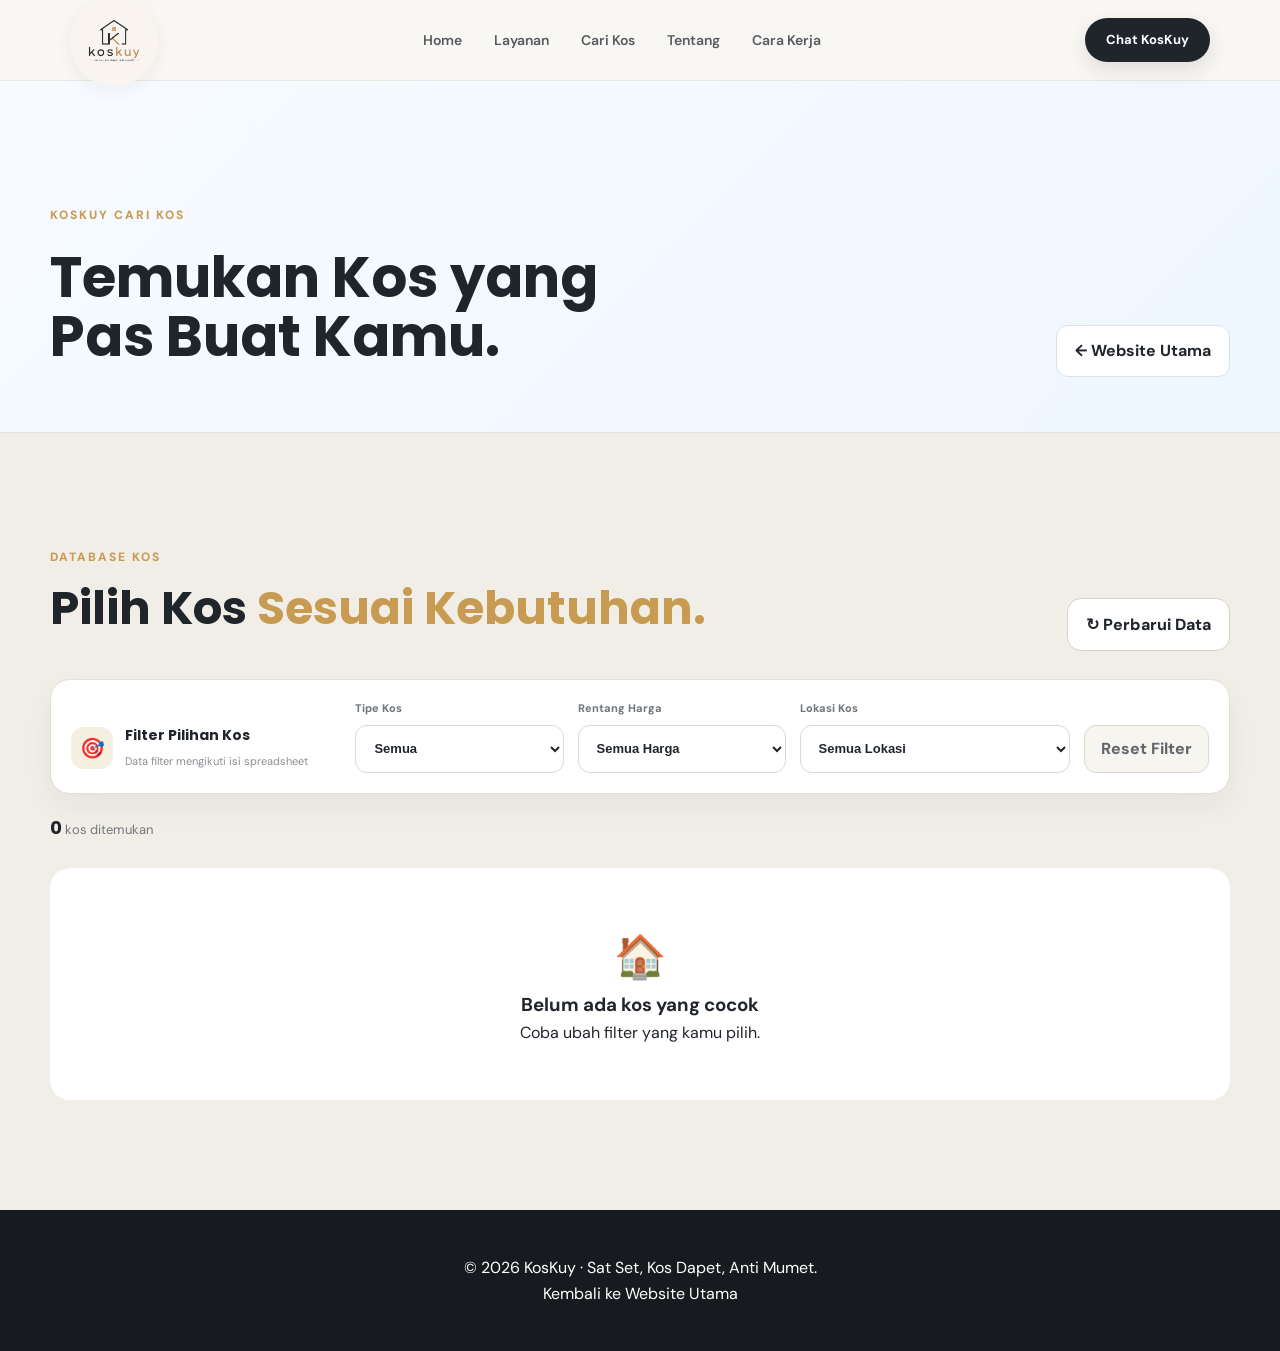
==== cari-kos.html @ 3844cfec "Add files via upload" ====
<!DOCTYPE html>
<html lang="id">
<head>
<meta charset="UTF-8"><meta name="viewport" content="width=device-width, initial-scale=1.0">
<title>KosKuy — Cari Kos Surabaya</title>
<link rel="stylesheet" href="style.css">
<link rel="preconnect" href="https://fonts.googleapis.com"><link rel="preconnect" href="https://fonts.gstatic.com" crossorigin>
<link href="https://fonts.googleapis.com/css2?family=DM+Sans:wght@400;500;600;700&family=Poppins:wght@500;600;700;800&display=swap" rel="stylesheet">
<style>
.catalog-hero{padding:120px 20px 55px;background:linear-gradient(135deg,#f7fbff,#eef6ff)}.catalog-wrap{max-width:1180px;margin:auto}.catalog-top{display:flex;justify-content:space-between;gap:20px;align-items:end}.catalog-top h1{font-family:Poppins,sans-serif;font-size:clamp(32px,5vw,56px);line-height:1.05;margin:10px 0}.catalog-top h1 span{display:block}.catalog-top p{max-width:700px;color:#667085}.back-home{display:inline-flex;padding:12px 18px;border-radius:12px;text-decoration:none;border:1px solid #d9e2ec;background:white;font-weight:700}.sheet-status{margin-top:25px;padding:14px 18px;border-radius:14px;background:white;box-shadow:0 8px 25px rgba(20,50,90,.06)}.filter-panel{margin-top:22px}.catalog-grid{margin-top:25px}.kos-card{overflow:hidden}.kos-card-image{height:190px}.kos-card-image img{width:100%;height:100%;object-fit:cover}.kos-card-body{padding:20px}.catalog-footer{text-align:center;padding:45px 20px}.status-dot{display:inline-block;width:9px;height:9px;border-radius:50%;margin-right:8px;background:#bbb}.status-dot.loading{background:#f5b73a}.status-dot.success{background:#2ca66f}.status-dot.error{background:#d64545}.error-box{padding:25px;text-align:center}.modal{position:fixed;inset:0;background:rgba(15,23,42,.6);display:none;align-items:center;justify-content:center;padding:20px;z-index:1000}.modal.show{display:flex}.modal-box{background:white;border-radius:22px;max-width:850px;width:100%;max-height:90vh;overflow:auto;padding:28px;position:relative}.modal-close{position:absolute;right:15px;top:10px;border:0;background:transparent;font-size:32px;cursor:pointer}.detail-grid{display:grid;grid-template-columns:1fr 1.15fr;gap:28px}.detail-grid img{width:100%;height:330px;object-fit:cover;border-radius:18px}.detail-meta{display:grid;gap:10px;margin:20px 0}.detail-meta div{display:flex;justify-content:space-between;gap:20px;padding:12px 0;border-bottom:1px solid #eee}.detail-price{font-size:26px;font-weight:800}.wa-detail-button{display:inline-flex;padding:14px 20px;border-radius:12px;text-decoration:none;font-weight:800}.modal-copy{color:#667085}.no-data{padding:55px;text-align:center;background:#fff;border-radius:20px}.@media(max-width:800px){.catalog-top{display:block}.back-home{margin-top:20px}.detail-grid{grid-template-columns:1fr}.detail-grid img{height:240px}}

.detail-gallery{display:flex;gap:8px;overflow-x:auto;margin-top:10px;padding-bottom:4px}.detail-gallery img{width:72px!important;height:58px!important;object-fit:cover;border-radius:9px;cursor:pointer;border:2px solid transparent;flex:0 0 auto}.detail-gallery img.active{border-color:#c8923e}.kos-card-image{position:relative;overflow:hidden;background:#edf2f7}.kos-card-image img{display:block}.detail-grid>div:first-child>img{display:block}
</style>
<style>#sheet-status{display:none!important}</style><style>#sheet-status{display:none!important}.kos-card-image{height:auto!important;aspect-ratio:3/4}.kos-card-image img{object-fit:contain!important;object-position:center;background:#f3f1ec}.detail-grid>div:first-child>img#detail-main-image{height:min(68vh,560px)!important;min-height:420px;object-fit:contain!important;object-position:center;background:#f3f1ec}.detail-gallery img{width:74px!important;height:100px!important;object-fit:contain!important;background:#f3f1ec}@media(max-width:700px){.detail-grid>div:first-child>img#detail-main-image{height:430px!important;min-height:0}.detail-gallery img{width:64px!important;height:86px!important}}</style></head><body>
<header class="navbar"><div class="nav-container"><a href="index.html" class="logo"><img src="logo.jpeg" alt="Logo KosKuy"></a><nav><a href="index.html">Home</a><a href="index.html#layanan">Layanan</a><a href="cari-kos.html">Cari Kos</a><a href="index.html#tentang">Tentang</a><a href="index.html#cara">Cara Kerja</a></nav><a href="https://wa.me/6287711330622?text=Halo%20Koskuy,%20saya%20ingin%20bertanya%20tentang%20jasa%20Koskuy." class="nav-button" target="_blank">Chat KosKuy</a></div></header>
<section class="catalog-hero"><div class="catalog-wrap"><div class="catalog-top"><div><span class="section-tag">KOSKUY CARI KOS</span><h1>Temukan Kos yang<br><span>Pas Buat Kamu.</span></h1></div><a class="back-home" href="index.html">← Website Utama</a></div></div></section>
<section class="listing-section"><div class="listing-container catalog-wrap"><div class="listing-heading"><div><span class="section-tag">DATABASE KOS</span><h2>Pilih Kos <span>Sesuai Kebutuhan.</span></h2></div><button class="refresh-button" onclick="loadKosData(true)">↻ Perbarui Data</button></div>
<div class="filter-panel"><div class="filter-title"><span>🎯</span><div><strong>Filter Pilihan Kos</strong><small>Data filter mengikuti isi spreadsheet</small></div></div><label>Tipe Kos<select id="filter-gender" onchange="applyFilters()"><option value="">Semua</option></select></label><label>Rentang Harga<select id="filter-price" onchange="applyFilters()"><option value="">Semua Harga</option><option value="under1">&lt; 1 jt</option><option value="1to15">1–1,5 jt</option><option value="15to2">1,5–2 jt</option><option value="2to25">2–2,5 jt</option><option value="over25">&gt; 2,5 jt</option></select></label><label>Lokasi Kos<select id="filter-location" onchange="applyFilters()"><option value="">Semua Lokasi</option></select></label><button class="clear-filter" onclick="clearFilters()">Reset Filter</button></div>
<div class="listing-meta"><strong id="result-count">0</strong> kos ditemukan <span id="filter-summary"></span></div><div class="kos-grid catalog-grid" id="kos-grid"></div><div id="empty-state" class="no-data" hidden><div style="font-size:42px">🏠</div><h3>Belum ada kos yang cocok</h3><p>Coba ubah filter yang kamu pilih.</p></div></div></section>
<footer class="catalog-footer"><p>© 2026 KosKuy · Sat Set, Kos Dapet, Anti Mumet.</p><a href="index.html">Kembali ke Website Utama</a></footer>
<div class="modal" id="kos-modal" onclick="closeModalOnBackdrop(event)"><div class="modal-box"><button class="modal-close" onclick="closeModal()">×</button><div id="modal-content"></div></div></div>
<script>
const SHEET_ID='1I8Q-Z314wsf3ZB_wb2G5q01iwo5XR5pfSiagLML88xs'; const SHEET_GID=''; const WA_NUMBER='6287711330622'; let allKos=[],filteredKos=[],columnMap={};
const aliases={name:['nama kos'],code:['kode kos'],location:['lokasi kos'],distance:['waktu tempuh','waktu tempuh (menit)'],price:['harga'],facilities:['fasilitas'],room:['status kamar'],gender:['tipe kos'],detail:['detail kos'],photos:Array.from({length:25},(_,i)=>`foto ${i+1}`)};
const norm=v=>String(v??'').toLowerCase().trim().replace(/[\u00a0]/g,' ').replace(/[_-]+/g,' ').replace(/\s+/g,' ');
const esc=v=>String(v??'').replace(/[&<>'"]/g,c=>({'&':'&amp;','<':'&lt;','>':'&gt;',"'":'&#39;','"':'&quot;'}[c]));
function price(v){if(v===null||v===undefined||v==='')return 0;if(typeof v==='number')return v;let s=String(v).toLowerCase().replace(/rp/g,'').trim(),j=/jt|juta/.test(s),r=/rb|ribu/.test(s),n=s.replace(/[^0-9.,]/g,'');if(!n)return 0;if(j){let x=parseFloat(n.replace(/\./g,'').replace(',','.'));return x<100?x*1e6:x}if(r){let x=parseFloat(n.replace(/\./g,'').replace(',','.'));return x<10000?x*1e3:x}let d=n.replace(/\D/g,'');let x=Number(d);return x>0&&x<100?x*1e6:x}
function rupiah(v){let p=price(v);return p?'Rp'+new Intl.NumberFormat('id-ID').format(p):String(v||'Harga belum dicantumkan')}
function gender(v){let s=norm(v);if(s.includes('putri')||s.includes('wanita')||s.includes('perempuan'))return'Putri';if(s.includes('putra')||s.includes('pria')||s.includes('laki'))return'Putra';return v?String(v).trim():'—'}
function col(headers,a){
  const n=headers.map(norm);
  // Cocokkan persis terlebih dahulu.
  for(const x of a){
    const target=norm(x);
    const i=n.findIndex(h=>h===target);
    if(i>=0)return headers[i];
  }
  // Google Sheets bisa mengembalikan label header pertama yang berisi judul,
  // misalnya: "DATA KOSKUY TERBARU FULL UPDATE NAMA KOS".
  // Karena itu kita juga cocokkan secara parsial.
  for(const x of a){
    const target=norm(x);
    const i=n.findIndex(h=>h.includes(target) || target.includes(h));
    if(i>=0)return headers[i];
  }
  return null;
}
function get(row,f){return columnMap[f]?row[columnMap[f]]:''}
function cleanImageValue(value){
  let v=String(value??'').trim();
  if(!v)return '';
  // Support Google Sheets IMAGE("url") / =IMAGE("url") formulas when GViz returns them as text.
  const m=v.match(/(?:=)?IMAGE\(\s*[\"']([^\"']+)[\"']/i);
  if(m) v=m[1];
  // Some sheet exports wrap URLs in quotes.
  v=v.replace(/^\"|\"$/g,'').trim();
  // Google Drive shared links -> embeddable thumbnail.
  let id='';
  const patterns=[/drive\.google\.com\/file\/d\/([a-zA-Z0-9_-]+)/i,/drive\.google\.com\/open\?id=([a-zA-Z0-9_-]+)/i,/drive\.google\.com\/uc\?(?:[^#]*&)?id=([a-zA-Z0-9_-]+)/i,/drive\.google\.com\/thumbnail\?id=([a-zA-Z0-9_-]+)/i];
  for(const re of patterns){const hit=v.match(re);if(hit){id=hit[1];break}}
  if(id)return `https://drive.google.com/thumbnail?id=${id}&sz=w1200`;
  if(/^https?:\/\//i.test(v)) return v;
  return '';
}
function getPhotoUrls(row){
  const urls=[];
  const photoCols=columnMap.photos||[];
  for(const colName of photoCols){
    const url=cleanImageValue(row[colName]);
    if(url && !urls.includes(url)) urls.push(url);
  }
  // Fallback: detect any header beginning with FOTO / PHOTO in case the sheet adds more columns.
  Object.keys(row).forEach(header=>{
    const key=norm(header);
    if(/^foto\s*\d+|^photo\s*\d+/i.test(key)){
      const url=cleanImageValue(row[header]);
      if(url && !urls.includes(url)) urls.push(url);
    }
  });
  return urls;
}
function imageFor(row){
  const photos=getPhotoUrls(row);
  return photos[0] || 'https://images.unsplash.com/photo-1522708323590-d24dbb6b0267?auto=format&fit=crop&w=900&q=80';
}
function parse(data){let t=data.table,h=t.cols.map((c,i)=>c.label||'Kolom '+(i+1));let rows=t.rows.map(r=>{let o={};h.forEach((x,i)=>o[x]=r.c?.[i]?.f??r.c?.[i]?.v??'');return o}).filter(r=>Object.values(r).some(v=>String(v).trim()));return{headers:h,rows}}
function loadJsonp(force=false){return new Promise((resolve,reject)=>{let cb='koskuyCB_'+Date.now();let sc=document.createElement('script');let base=`https://docs.google.com/spreadsheets/d/${SHEET_ID}/gviz/tq?tqx=responseHandler:${cb}${SHEET_GID?'&gid='+SHEET_GID:''}${force?'&t='+Date.now():''}`;let timer=setTimeout(()=>{cleanup();reject(new Error('Waktu tunggu Google Sheets habis.'))},15000);function cleanup(){clearTimeout(timer);try{delete window[cb]}catch(e){}sc.remove()}window[cb]=d=>{cleanup();if(!d||d.status!=='ok')return reject(new Error(d?.errors?.[0]?.detailed_message||'Google Sheets mengembalikan error.'));resolve(d)};sc.onerror=()=>{cleanup();reject(new Error('Google Sheets tidak dapat diakses dari browser.'))};sc.src=base;document.head.appendChild(sc)})}
async function loadKosData(force=false){let st=document.getElementById('sheet-status');try{let data=await loadJsonp(force),p=parse(data);columnMap={};Object.entries(aliases).forEach(([k,a])=>columnMap[k]=col(p.headers,a));if(!columnMap.name)throw new Error('Kolom Nama Kos tidak ditemukan. Header terbaca: '+p.headers.join(', '));allKos=p.rows.map((r,i)=>({...r,__i:i,__price:price(get(r,'price')),__gender:gender(get(r,'gender'))})).filter(r=>get(r,'name').trim());filteredKos=[...allKos];populate();render();if(st) st.innerHTML=`<span class="status-dot success"></span>`;document.getElementById('result-count').textContent=allKos.length}catch(e){console.error(e);allKos=[];filteredKos=[];render();if(st)st.innerHTML='<span class="status-dot error"></span>Data belum bisa dimuat. <small>Detail: '+esc(e.message)+'</small> <button onclick="loadKosData(true)">Coba lagi</button>'}}
function populate(){let gs=[...new Set(allKos.map(x=>x.__gender).filter(x=>x&&x!=='—'))].sort(),ls=[...new Set(allKos.flatMap(x=>String(get(x,'location')||'').split(/[,;|]/).map(v=>v.trim()).filter(Boolean)))].sort();document.getElementById('filter-gender').innerHTML='<option value="">Semua</option>'+gs.map(x=>`<option>${esc(x)}</option>`).join('');document.getElementById('filter-location').innerHTML='<option value="">Semua Lokasi</option>'+ls.map(x=>`<option>${esc(x)}</option>`).join('')}
function applyFilters(){let g=document.getElementById('filter-gender').value,p=document.getElementById('filter-price').value,l=document.getElementById('filter-location').value;filteredKos=allKos.filter(k=>{let okg=!g||k.__gender===g,x=k.__price,okp=true;if(p==='under1')okp=x>0&&x<1e6;if(p==='1to15')okp=x>=1e6&&x<=1.5e6;if(p==='15to2')okp=x>1.5e6&&x<=2e6;if(p==='2to25')okp=x>2e6&&x<=2.5e6;if(p==='over25')okp=x>2.5e6;let o=!l||String(get(k,'location')).toLowerCase().includes(l.toLowerCase());return okg&&okp&&o});render()}
function clearFilters(){document.getElementById('filter-gender').value='';document.getElementById('filter-price').value='';document.getElementById('filter-location').value='';applyFilters()}
function render(){let g=document.getElementById('kos-grid'),e=document.getElementById('empty-state');document.getElementById('result-count').textContent=filteredKos.length;if(!filteredKos.length){g.innerHTML='';e.hidden=false;return}e.hidden=true;g.innerHTML=filteredKos.map(k=>{let n=get(k,'name'),c=get(k,'code'),l=get(k,'location'),t=get(k,'distance'),p=get(k,'price'),r=get(k,'room'),ty=get(k,'gender')||k.__gender,img=imageFor(k);return `<article class="kos-card"><div class="kos-card-image"><img src="${esc(img)}" alt="${esc(n)}" loading="lazy" onerror="this.onerror=null;this.src='https://images.unsplash.com/photo-1522708323590-d24dbb6b0267?auto=format&fit=crop&w=900&q=80'"><span class="gender-badge">${esc(ty)}</span></div><div class="kos-card-body"><div class="kos-location">📍 ${esc(l)}</div>${c?`<p class="campus-line">🏷️ Kode: ${esc(c)}</p>`:''}${t?`<p class="campus-line">⏱️ ${esc(t)} (menit)</p>`:''}<div class="kos-price">${esc(rupiah(p))}<small>/bulan</small></div>${r?`<div class="availability">${esc(r)}</div>`:''}<button class="detail-button" onclick="trackKosClick(${k.__i}); detail(${k.__i})">Info Detail <span>→</span></button></div></article>`}).join('')}
function detail(i){let k=allKos.find(x=>x.__i===i);if(!k)return;let n=get(k,'name'),c=get(k,'code'),l=get(k,'location'),t=get(k,'distance'),p=get(k,'price'),f=get(k,'facilities'),r=get(k,'room'),ty=get(k,'gender')||k.__gender,msg='Halo Koskuy, mau survei kosan '+n,photos=getPhotoUrls(k),main=imageFor(k);const gallery=photos.length?`<div class="detail-gallery">${photos.map((u,idx)=>`<img src="${esc(u)}" alt="${esc(n)} foto ${idx+1}" class="${idx===0?'active':''}" onclick="this.parentElement.previousElementSibling.src=this.src;this.parentElement.querySelectorAll('img').forEach(x=>x.classList.remove('active'));this.classList.add('active')" onerror="this.style.display='none'">`).join('')}</div>`:'';document.getElementById('modal-content').innerHTML=`<div class="detail-grid"><div><img id="detail-main-image" src="${esc(main)}" alt="${esc(n)}" onerror="this.onerror=null;this.src='https://images.unsplash.com/photo-1522708323590-d24dbb6b0267?auto=format&fit=crop&w=900&q=80'">${gallery}</div><div><span class="section-tag">DETAIL KOS</span><h2>Informasi Kos</h2><div class="detail-price">${esc(rupiah(p))}<small>/bulan</small></div><div class="detail-meta"><div><span>Kode Kos</span><strong>${esc(c||'—')}</strong></div><div><span>Tipe Kos</span><strong>${esc(ty||'—')}</strong></div><div><span>Lokasi</span><strong>${esc(l||'—')}</strong></div><div><span>Waktu Tempuh</span><strong>${esc(t||'—')} <small>(menit)</small></strong></div><div><span>Status Kamar</span><strong>${esc(r||'—')}</strong></div></div><h4>Fasilitas</h4><p class="modal-copy">${esc(f||'Belum dicantumkan')}</p><a class="wa-detail-button btn-primary" href="https://wa.me/${WA_NUMBER}?text=${encodeURIComponent(msg)}" target="_blank">🔍 Mau Survei Kos Ini</a></div></div>`;document.getElementById('kos-modal').classList.add('show')}
function closeModal(){document.getElementById('kos-modal').classList.remove('show')}function closeModalOnBackdrop(e){if(e.target.id==='kos-modal')closeModal()}document.addEventListener('keydown',e=>{if(e.key==='Escape')closeModal()});

// Pencatatan klik harian di browser. Untuk statistik lintas pengunjung dibutuhkan backend/analytics bersama.
function todayKey(){return new Date().toISOString().slice(0,10)}
function trackKosClick(i){try{const key='koskuyClicks_'+todayKey();const data=JSON.parse(localStorage.getItem(key)||'{}');data[i]=(data[i]||0)+1;localStorage.setItem(key,JSON.stringify(data));}catch(e){}}
function getPopularIndex(){try{const data=JSON.parse(localStorage.getItem('koskuyClicks_'+todayKey())||'{}');let best=-1,bestCount=0;Object.entries(data).forEach(([i,n])=>{if(Number(n)>bestCount){bestCount=Number(n);best=Number(i)}});return best}catch(e){return -1}}
loadKosData();
</script></body></html>
---- style.css ----
/* =========================================================
   KOSKUY - STYLE.CSS
   Sat Set, Kos Dapet, Anti Mumet !!!
   ========================================================= */


/* =========================================================
   1. RESET & GLOBAL
   ========================================================= */

* {
    margin: 0;
    padding: 0;
    box-sizing: border-box;
}

html {
    scroll-behavior: smooth;
}

body {
    font-family: "DM Sans", Arial, sans-serif;
    background-color: #f8f7f3;
    color: #20252b;
    line-height: 1.6;
}

a {
    text-decoration: none;
    color: inherit;
}

img {
    max-width: 100%;
    display: block;
}

:root {
    --dark: #20252b;
    --dark-soft: #292f35;

    --gold: #c89b52;
    --gold-light: #e6c98e;

    --cream: #f8f7f3;
    --white: #ffffff;

    --gray: #6d7278;
    --gray-light: #e9e6de;

    --shadow:
        0 20px 50px rgba(32, 37, 43, 0.10);

    --shadow-hover:
        0 25px 60px rgba(32, 37, 43, 0.16);

    --radius: 24px;
}


/* =========================================================
   2. NAVBAR
   ========================================================= */

.navbar {
    width: 100%;
    position: sticky;
    top: 0;
    z-index: 1000;

    background: rgba(248, 247, 243, 0.94);
    backdrop-filter: blur(15px);

    border-bottom: 1px solid rgba(32, 37, 43, 0.07);
}

.nav-container {
    max-width: 1200px;
    height: 80px;

    margin: auto;
    padding: 0 30px;

    display: flex;
    align-items: center;
    justify-content: space-between;
}

.logo img {
    width: 115px;
    height: auto;

    transition: 0.3s;
}

.logo img:hover {
    transform: scale(1.04);
}


/* MENU */

nav {
    display: flex;
    align-items: center;
    gap: 32px;
}

nav a {
    position: relative;

    font-size: 14px;
    font-weight: 600;

    color: #555b61;

    transition: 0.3s;
}

nav a::after {
    content: "";

    position: absolute;
    left: 0;
    bottom: -7px;

    width: 0;
    height: 2px;

    background: var(--gold);

    transition: 0.3s;
}

nav a:hover {
    color: var(--gold);
}

nav a:hover::after {
    width: 100%;
}


/* NAV BUTTON */

.nav-button {
    background: var(--dark);
    color: white;

    padding: 12px 21px;

    border-radius: 50px;

    font-size: 13px;
    font-weight: 700;

    transition: 0.3s;

    box-shadow: 0 8px 20px rgba(32, 37, 43, 0.12);
}

.nav-button:hover {
    background: var(--gold);

    transform: translateY(-3px);

    box-shadow:
        0 10px 25px rgba(200, 155, 82, 0.30);
}


/* =========================================================
   3. HERO SECTION
   ========================================================= */

.hero {
    min-height: 680px;

    display: flex;
    align-items: center;

    padding: 90px 30px;

    background:
        radial-gradient(
            circle at 85% 15%,
            rgba(200, 155, 82, 0.18),
            transparent 30%
        ),
        radial-gradient(
            circle at 10% 80%,
            rgba(200, 155, 82, 0.10),
            transparent 30%
        );
}

.hero-container {
    width: 100%;
    max-width: 1200px;

    margin: auto;

    display: grid;
    grid-template-columns: 1.05fr 0.95fr;

    gap: 70px;

    align-items: center;
}


/* HERO TEXT */

.hero-content h1 {
    font-family: "Poppins", Arial, sans-serif;

    font-size: clamp(42px, 5vw, 68px);

    line-height: 1.1;

    letter-spacing: -2px;

    margin-bottom: 25px;
}

.hero-content h1 span {
    display: block;

    color: var(--gold);

    text-decoration: underline;
    text-decoration-thickness: 3px;
    text-underline-offset: 8px;
}


/*
   Paragraph hero
   Ini juga mendukung requirement CSS pada tugas.
*/

.hero-description {
    max-width: 600px;

    color: var(--gray);

    font-size: 17px;

    line-height: 1.8;

    margin-bottom: 32px;
}


/* HERO BUTTON */

.hero-buttons {
    display: flex;
    align-items: center;

    gap: 14px;

    flex-wrap: wrap;

    margin-bottom: 40px;
}

.btn-primary {
    display: inline-block;

    background: var(--dark);
    color: white;

    padding: 16px 25px;

    border-radius: 50px;

    font-weight: 700;

    transition: 0.3s;

    box-shadow:
        0 10px 25px rgba(32, 37, 43, 0.15);
}

.btn-primary:hover {
    background: var(--gold);

    transform: translateY(-4px);

    box-shadow:
        0 15px 30px rgba(200, 155, 82, 0.28);
}

.btn-secondary {
    display: inline-block;

    padding: 15px 25px;

    border: 1.5px solid #d5d1c7;

    border-radius: 50px;

    font-weight: 700;

    transition: 0.3s;
}

.btn-secondary:hover {
    border-color: var(--gold);

    color: var(--gold);

    transform: translateY(-4px);

    background: white;
}


/* HERO STATISTIC */

.hero-info {
    display: flex;
    gap: 40px;
}

.hero-info div {
    display: flex;
    flex-direction: column;
}

.hero-info strong {
    font-family: "Poppins", sans-serif;

    font-size: 20px;

    color: var(--dark);
}

.hero-info span {
    color: var(--gray);

    font-size: 12px;
}


/* =========================================================
   4. HERO KOS CARD
   ========================================================= */

.hero-card {
    position: relative;
}

.floating-label {
    position: absolute;

    top: -20px;
    left: -20px;

    z-index: 5;

    background: white;

    padding: 13px 18px;

    border-radius: 50px;

    font-size: 12px;

    font-weight: 700;

    box-shadow: var(--shadow);

    animation: floating 3s ease-in-out infinite;
}

@keyframes floating {

    0% {
        transform: translateY(0);
    }

    50% {
        transform: translateY(-7px);
    }

    100% {
        transform: translateY(0);
    }
}

.kos-preview {
    position: relative;

    height: 500px;

    overflow: hidden;

    border-radius: 35px;

    box-shadow:
        0 30px 70px rgba(32, 37, 43, 0.18);
}

.kos-preview::after {
    content: "";

    position: absolute;

    inset: 0;

    background: linear-gradient(
        135deg,
        rgba(200, 155, 82, 0.05),
        transparent
    );

    pointer-events: none;
}

.kos-preview img {
    width: 100%;
    height: 100%;

    object-fit: cover;

    transition: 0.6s;
}

.kos-preview:hover img {
    transform: scale(1.07);
}


/* KOS OVERLAY */

.kos-overlay {
    position: absolute;

    left: 0;
    right: 0;
    bottom: 0;

    padding: 35px;

    color: white;

    background:
        linear-gradient(
            transparent,
            rgba(0, 0, 0, 0.88)
        );
}

.location {
    display: inline-block;

    font-size: 12px;

    padding: 7px 12px;

    border-radius: 30px;

    background: rgba(255, 255, 255, 0.18);

    backdrop-filter: blur(8px);
}

.kos-overlay h3 {
    font-family: "Poppins", sans-serif;

    font-size: 25px;

    margin-top: 15px;
}

.kos-overlay p {
    font-size: 13px;

    line-height: 1.6;

    opacity: 0.85;

    margin-bottom: 10px;
}

.price {
    font-size: 13px;
}

.price b {
    color: var(--gold-light);

    font-size: 22px;
}


/* =========================================================
   5. TRUST SECTION
   ========================================================= */

.trust {
    padding: 35px 30px;

    background: var(--dark);

    color: white;
}

.trust-container {
    max-width: 1100px;

    margin: auto;

    display: grid;

    grid-template-columns: repeat(3, 1fr);

    gap: 40px;
}

.trust-container div {
    display: grid;

    grid-template-columns: 38px 1fr;

    column-gap: 10px;

    align-items: center;
}

.trust-container span {
    grid-row: span 2;

    font-size: 23px;
}

.trust-container strong {
    font-size: 14px;
}

.trust-container p {
    font-size: 12px;

    color: #aeb2b6;
}


/* =========================================================
   6. GENERAL SECTION
   ========================================================= */

.section {
    max-width: 1200px;

    margin: auto;

    padding: 110px 30px;
}

.section-header {
    max-width: 700px;

    margin: 0 auto 55px;

    text-align: center;
}

.section-tag {
    display: inline-block;

    color: var(--gold);

    font-size: 12px;

    font-weight: 800;

    letter-spacing: 2px;

    margin-bottom: 14px;
}

.section-header h2 {
    font-family: "Poppins", sans-serif;

    font-size: clamp(32px, 4vw, 46px);

    line-height: 1.2;

    margin-bottom: 18px;
}

.section-header h2 span {
    color: var(--gold);
}

.section-header p {
    color: var(--gray);

    font-size: 15px;

    line-height: 1.8;
}


/* =========================================================
   7. SERVICES / CARD
   ========================================================= */

.service-grid {
    display: grid;

    grid-template-columns: repeat(3, 1fr);

    gap: 25px;
}

.service-card {
    position: relative;

    min-height: 390px;

    padding: 35px;

    background: white;

    border: 1px solid #e9e6de;

    border-radius: var(--radius);

    display: flex;

    flex-direction: column;

    transition: 0.35s;

    box-shadow:
        0 5px 20px rgba(32, 37, 43, 0.03);
}


/* HOVER EFFECT */

.service-card:hover {
    transform: translateY(-10px);

    border-color: rgba(200, 155, 82, 0.4);

    box-shadow: var(--shadow-hover);
}


/* CARD ICON */

.service-icon {
    width: 58px;
    height: 58px;

    display: flex;

    align-items: center;
    justify-content: center;

    background: #f4efe5;

    border-radius: 17px;

    font-size: 25px;

    margin-bottom: 25px;

    transition: 0.3s;
}

.service-card:hover .service-icon {
    transform: scale(1.08) rotate(-3deg);

    background: #eee2ca;
}


/* CARD NUMBER */

.service-number {
    position: absolute;

    right: 30px;
    top: 35px;

    color: #aaa;

    font-size: 12px;

    font-weight: 700;
}


/* CARD TITLE */

.service-card h3 {
    font-family: "Poppins", sans-serif;

    font-size: 23px;

    margin-bottom: 13px;
}


/* CARD DESCRIPTION */

.service-card p {
    color: var(--gray);

    font-size: 14px;

    line-height: 1.8;

    margin-bottom: 25px;
}


/* CARD LINK */

.service-card a {
    margin-top: auto;

    color: var(--gold);

    font-size: 13px;

    font-weight: 800;

    transition: 0.3s;
}

.service-card a:hover {
    letter-spacing: 0.8px;
}


/* FEATURED CARD */

.service-card.featured {
    color: white;

    background: var(--dark);

    border-color: var(--dark);

    transform: translateY(-15px);

    box-shadow: var(--shadow);
}

.service-card.featured:hover {
    transform: translateY(-23px);

    box-shadow: var(--shadow-hover);
}

.featured .service-icon {
    background: rgba(255, 255, 255, 0.12);
}

.featured .service-number {
    color: #777d82;
}

.featured p {
    color: #aeb2b6;
}


/* POPULAR LABEL */

.popular {
    position: absolute;

    top: -12px;
    right: 25px;

    padding: 7px 12px;

    background: var(--gold);

    color: white;

    border-radius: 20px;

    font-size: 9px;

    font-weight: 800;

    letter-spacing: 0.5px;
}


/* =========================================================
   8. ABOUT
   ========================================================= */

.about {
    display: grid;

    grid-template-columns: 1fr 1fr;

    gap: 80px;

    align-items: center;
}

.about-image {
    position: relative;
}

.about-image > img {
    width: 100%;
    height: 500px;

    object-fit: cover;

    border-radius: 30px;

    box-shadow: var(--shadow);

    transition: 0.5s;
}

.about-image:hover > img {
    transform: translateY(-5px);

    box-shadow: var(--shadow-hover);
}


/* FLOATING EXPERIENCE CARD */

.experience-card {
    position: absolute;

    right: -25px;
    bottom: 25px;

    display: flex;

    align-items: center;

    gap: 12px;

    padding: 18px 22px;

    background: white;

    border-radius: 17px;

    box-shadow: var(--shadow);
}

.experience-card strong {
    font-family: "Poppins", sans-serif;

    color: var(--gold);

    font-size: 30px;
}

.experience-card span {
    font-size: 12px;

    font-weight: 700;

    line-height: 1.4;
}


/* ABOUT TEXT */

.about-content h2 {
    font-family: "Poppins", sans-serif;

    font-size: 43px;

    line-height: 1.2;

    margin-bottom: 25px;
}

.about-content h2 span {
    color: var(--gold);
}

.about-content > p {
    color: var(--gray);

    font-size: 15px;

    line-height: 1.8;

    margin-bottom: 17px;
}


/* CHECK LIST */

.check-list {
    margin-top: 30px;
}

.check-list div {
    display: flex;

    align-items: center;

    gap: 12px;

    margin-bottom: 13px;
}

.check-list span {
    width: 25px;
    height: 25px;

    flex-shrink: 0;

    display: flex;

    align-items: center;
    justify-content: center;

    background: #efe6d5;

    color: var(--gold);

    border-radius: 50%;

    font-weight: 800;
}

.check-list p {
    font-size: 14px;

    font-weight: 600;
}


/* =========================================================
   9. HOW IT WORKS
   ========================================================= */

.how {
    max-width: none;

    padding-left: max(30px, calc((100% - 1140px) / 2));
    padding-right: max(30px, calc((100% - 1140px) / 2));

    background: white;

    border-top: 1px solid #eee;

    border-bottom: 1px solid #eee;
}

.steps {
    display: flex;

    align-items: flex-start;

    justify-content: space-between;

    gap: 15px;
}

.step {
    flex: 1;

    max-width: 200px;

    text-align: center;
}

.step-number {
    width: 70px;
    height: 70px;

    margin: 0 auto 20px;

    display: flex;

    align-items: center;
    justify-content: center;

    background: var(--dark);

    color: white;

    border-radius: 50%;

    font-family: "Poppins", sans-serif;

    font-size: 15px;

    font-weight: 700;

    box-shadow:
        0 10px 25px rgba(32, 37, 43, 0.15);

    transition: 0.3s;
}

.step:hover .step-number {
    background: var(--gold);

    transform: translateY(-5px) scale(1.05);
}

.step h3 {
    font-family: "Poppins", sans-serif;

    font-size: 16px;

    margin-bottom: 8px;
}

.step p {
    color: var(--gray);

    font-size: 12px;

    line-height: 1.7;
}

.step-line {
    width: 60px;

    height: 1px;

    margin-top: 35px;

    background: #d9d5ca;
}


/* =========================================================
   10. CTA
   ========================================================= */

.cta {
    position: relative;

    overflow: hidden;

    padding: 100px 30px;

    background:
        radial-gradient(
            circle at 10% 20%,
            rgba(200, 155, 82, 0.25),
            transparent 30%
        ),
        radial-gradient(
            circle at 90% 80%,
            rgba(200, 155, 82, 0.12),
            transparent 30%
        ),
        var(--dark);

    color: white;

    text-align: center;
}

.cta-content {
    position: relative;

    z-index: 2;

    max-width: 700px;

    margin: auto;
}

.cta-content > span {
    color: var(--gold-light);

    font-size: 12px;

    font-weight: 800;

    letter-spacing: 2px;
}

.cta h2 {
    font-family: "Poppins", sans-serif;

    font-size: clamp(38px, 5vw, 58px);

    line-height: 1.1;

    margin: 20px 0;
}

.cta h2 strong {
    color: var(--gold);
}

.cta p {
    max-width: 500px;

    margin: 0 auto 30px;

    color: #b6bbc0;

    font-size: 15px;

    line-height: 1.8;
}


/* CTA BUTTON */

.cta-button {
    display: inline-block;

    padding: 16px 28px;

    background: white;

    color: var(--dark);

    border-radius: 50px;

    font-weight: 800;

    transition: 0.3s;

    box-shadow:
        0 15px 30px rgba(0, 0, 0, 0.2);
}

.cta-button:hover {
    background: var(--gold);

    color: white;

    transform: translateY(-4px);

    box-shadow:
        0 15px 30px rgba(200, 155, 82, 0.25);
}

.cta small {
    display: block;

    margin-top: 18px;

    color: #8e959b;

    font-size: 12px;
}


/* =========================================================
   11. FOOTER
   ========================================================= */

footer {
    padding: 60px 30px 20px;

    background: #171b1f;

    color: white;
}

.footer-container {
    max-width: 1100px;

    margin: auto;

    padding-bottom: 50px;

    display: grid;

    grid-template-columns: 2fr 1fr 1fr;

    gap: 60px;
}


/* FOOTER BRAND */

.footer-brand img {
    width: 100px;
    height: 100px;
    margin-bottom: 15px;
    display: block;
    border-radius: 50%;
    object-fit: cover;
    object-position: center;
    filter: none;
}

.footer-brand p {
    color: #8f969c;

    font-size: 13px;
}


/* FOOTER TITLE */

.footer-container h4 {
    font-family: "Poppins", sans-serif;

    margin-bottom: 17px;
}


/* FOOTER MENU */

.footer-menu,
.footer-contact {
    display: flex;

    flex-direction: column;

    gap: 9px;
}

.footer-menu a,
.footer-contact a,
.footer-contact p {
    color: #8f969c;

    font-size: 13px;

    transition: 0.3s;
}

.footer-menu a:hover,
.footer-contact a:hover {
    color: var(--gold);

    transform: translateX(3px);
}


/* FOOTER BOTTOM */

.footer-bottom {
    max-width: 1100px;

    margin: auto;

    padding-top: 20px;

    border-top: 1px solid #2b3035;

    display: flex;

    align-items: center;

    justify-content: space-between;

    gap: 20px;

    color: #686f75;

    font-size: 11px;
}


/* =========================================================
   12. FLOATING WHATSAPP
   ========================================================= */

.whatsapp {
    position: fixed;

    right: 25px;
    bottom: 25px;

    z-index: 999;

    width: 58px;
    height: 58px;

    display: flex;

    align-items: center;
    justify-content: center;

    background: #25D366;

    color: white;

    border-radius: 50%;

    font-size: 25px;

    box-shadow:
        0 10px 30px rgba(0, 0, 0, 0.20);

    transition: 0.3s;
}

.whatsapp:hover {
    transform: scale(1.12);

    box-shadow:
        0 15px 35px rgba(37, 211, 102, 0.35);
}


/* =========================================================
   13. RESPONSIVE - TABLET
   ========================================================= */

@media (max-width: 900px) {

    /* NAVIGATION */

    nav {
        display: none;
    }


    /* HERO */

    .hero-container {
        grid-template-columns: 1fr;

        gap: 60px;
    }

    .hero-content {
        text-align: center;
    }

    .hero-description {
        margin-left: auto;
        margin-right: auto;
    }

    .hero-buttons {
        justify-content: center;
    }

    .hero-info {
        justify-content: center;
    }

    .hero-card {
        width: 100%;

        max-width: 600px;

        margin: auto;
    }


    /* TRUST */

    .trust-container {
        grid-template-columns: 1fr;

        gap: 25px;

        max-width: 500px;
    }


    /* SERVICES */

    .service-grid {
        grid-template-columns: 1fr;
    }

    .service-card {
        min-height: auto;
    }

    .service-card.featured {
        transform: none;
    }

    .service-card.featured:hover {
        transform: translateY(-10px);
    }


    /* ABOUT */

    .about {
        grid-template-columns: 1fr;

        gap: 50px;
    }

    .about-content {
        text-align: center;
    }

    .check-list {
        max-width: 400px;

        margin-left: auto;
        margin-right: auto;

        text-align: left;
    }


    /* STEPS */

    .steps {
        flex-direction: column;

        align-items: center;

        gap: 25px;
    }

    .step {
        max-width: 280px;
    }

    .step-line {
        width: 1px;

        height: 30px;

        margin: 0;
    }


    /* FOOTER */

    .footer-container {
        grid-template-columns: 1fr 1fr;

        gap: 40px;
    }

    .footer-brand {
        grid-column: span 2;
    }
}


/* =========================================================
   14. RESPONSIVE - MOBILE
   ========================================================= */

@media (max-width: 600px) {

    /* NAVBAR */

    .nav-container {
        height: 70px;

        padding: 0 20px;
    }

    .logo img {
        width: 95px;
    }

    .nav-button {
        padding: 10px 15px;

        font-size: 11px;
    }


    /* HERO */

    .hero {
        min-height: auto;

        padding: 65px 20px;
    }

    .hero-content h1 {
        font-size: 40px;

        letter-spacing: -1.5px;
    }

    .hero-description {
        font-size: 15px;
    }

    .hero-buttons {
        flex-direction: column;

        width: 100%;
    }

    .btn-primary,
    .btn-secondary {
        width: 100%;

        text-align: center;
    }

    .hero-info {
        gap: 20px;
    }

    .hero-info strong {
        font-size: 16px;
    }

    .hero-info span {
        font-size: 10px;
    }


    /* HERO CARD */

    .kos-preview {
        height: 420px;

        border-radius: 25px;
    }

    .floating-label {
        left: 10px;

        top: -15px;

        font-size: 11px;
    }

    .kos-overlay {
        padding: 25px;
    }

    .kos-overlay h3 {
        font-size: 21px;
    }


    /* SECTION */

    .section {
        padding: 80px 20px;
    }

    .section-header {
        margin-bottom: 40px;
    }

    .section-header h2 {
        font-size: 32px;
    }


    /* SERVICE CARD */

    .service-card {
        padding: 30px;

        border-radius: 20px;
    }


    /* ABOUT */

    .about-image > img {
        height: 400px;

        border-radius: 25px;
    }

    .experience-card {
        right: 10px;

        bottom: 15px;

        padding: 15px 18px;
    }

    .experience-card strong {
        font-size: 25px;
    }

    .about-content h2 {
        font-size: 34px;
    }


    /* CTA */

    .cta {
        padding: 80px 20px;
    }

    .cta h2 {
        font-size: 40px;
    }

    .cta-button {
        width: 100%;

        max-width: 350px;
    }


    /* FOOTER */

    footer {
        padding: 50px 20px 20px;
    }

    .footer-container {
        grid-template-columns: 1fr;

        gap: 35px;
    }

    .footer-brand {
        grid-column: auto;
    }

    .footer-bottom {
        flex-direction: column;

        align-items: flex-start;

        gap: 8px;
    }


    /* WHATSAPP */

    .whatsapp {
        width: 52px;
        height: 52px;

        right: 18px;
        bottom: 18px;

        font-size: 22px;
    }
}
/* =========================================================
   15. KOS LISTING + FILTERS + MODALS
   ========================================================= */

button { font: inherit; }
button { cursor: pointer; }

.hero-buttons .btn-primary,
.hero-buttons .btn-secondary { border: 0; }

.hero-buttons .btn-secondary { background: transparent; }

.listing-section {
  padding: 110px 30px;
  background: #f1eee7;
  border-top: 1px solid #e8e3d8;
}

.listing-container { max-width: 1200px; margin: 0 auto; }

.listing-heading {
  display: flex;
  align-items: flex-end;
  justify-content: space-between;
  gap: 35px;
  margin-bottom: 28px;
}

.listing-heading h2 {
  font-family: "Poppins", sans-serif;
  font-size: clamp(32px, 4vw, 46px);
  line-height: 1.2;
  margin-bottom: 15px;
}

.listing-heading h2 span { color: var(--gold); }
.listing-heading p { max-width: 760px; color: var(--gray); font-size: 15px; line-height: 1.8; }

.refresh-button {
  flex: 0 0 auto;
  border: 1px solid #d8d2c5;
  background: white;
  color: var(--dark);
  padding: 13px 18px;
  border-radius: 14px;
  font-weight: 800;
  transition: .25s;
}
.refresh-button:hover { border-color: var(--gold); color: var(--gold); transform: translateY(-2px); }

.sheet-status {
  min-height: 44px;
  display: flex;
  align-items: center;
  gap: 9px;
  padding: 12px 15px;
  margin-bottom: 20px;
  background: rgba(255,255,255,.8);
  border: 1px solid #e3ded2;
  border-radius: 13px;
  color: #62676c;
  font-size: 12px;
}
.sheet-status button { border: 0; background: none; color: var(--gold); font-weight: 800; padding: 0; }
.status-dot { width: 9px; height: 9px; flex: 0 0 9px; border-radius: 50%; display: inline-block; }
.status-dot.loading { background: #d7a955; animation: pulse-dot 1.1s infinite; }
.status-dot.success { background: #20b86b; }
.status-dot.error { background: #df5b55; }
@keyframes pulse-dot { 50% { opacity: .35; transform: scale(.75); } }

.filter-panel {
  display: grid;
  grid-template-columns: 1.3fr 1fr 1fr 1.3fr auto;
  align-items: end;
  gap: 14px;
  padding: 20px;
  background: white;
  border: 1px solid #e5e0d5;
  border-radius: 20px;
  box-shadow: 0 12px 30px rgba(32,37,43,.05);
  margin-bottom: 20px;
}

.filter-title { display: flex; align-items: center; gap: 12px; min-height: 49px; }
.filter-title > span { width: 42px; height: 42px; display:flex; align-items:center; justify-content:center; background:#f5efe2; border-radius:13px; font-size:20px; }
.filter-title strong { display:block; font-family:Poppins,sans-serif; font-size:14px; }
.filter-title small { color:#8a8f94; font-size:11px; }
.filter-panel label { display:flex; flex-direction:column; gap:7px; font-size:11px; color:#72777c; font-weight:800; }
.filter-panel select { width:100%; min-height:48px; padding:0 14px; border:1px solid #ded9ce; border-radius:12px; background:#fff; color:var(--dark); outline:none; font-size:13px; font-weight:700; }
.filter-panel select:focus { border-color:var(--gold); box-shadow:0 0 0 3px rgba(200,155,82,.12); }
.clear-filter { height:48px; border:1px solid #ded9ce; border-radius:12px; background:#f7f5f0; color:#62676c; font-weight:800; padding:0 16px; transition:.2s; }
.clear-filter:hover { border-color:var(--gold); color:var(--gold); background:white; }

.listing-meta { color:#72777c; font-size:13px; margin: 20px 0 16px; }
.listing-meta strong { color:var(--dark); font-size:18px; font-family:Poppins,sans-serif; }
.listing-meta span { margin-left:6px; color:var(--gold); font-weight:700; }

.kos-grid { display:grid; grid-template-columns:repeat(3,1fr); gap:20px; }
.kos-card { background:white; border:1px solid #e5e0d5; border-radius:22px; overflow:hidden; box-shadow:0 8px 25px rgba(32,37,43,.05); transition:.3s; display:flex; flex-direction:column; }
.kos-card:hover { transform:translateY(-7px); box-shadow:0 22px 45px rgba(32,37,43,.12); border-color:rgba(200,155,82,.45); }
.kos-card-image { height:215px; position:relative; overflow:hidden; background:#eee; }
.kos-card-image img { width:100%; height:100%; object-fit:cover; transition:.5s; }
.kos-card:hover .kos-card-image img { transform:scale(1.05); }
.gender-badge { position:absolute; top:14px; left:14px; padding:7px 10px; background:rgba(32,37,43,.86); color:#fff; border-radius:20px; font-size:10px; font-weight:800; backdrop-filter:blur(7px); }
.kos-card-body { padding:22px; display:flex; flex-direction:column; flex:1; }
.kos-location { color:#a57c3f; font-size:11px; font-weight:800; margin-bottom:7px; }
.kos-card h3 { font-family:Poppins,sans-serif; font-size:19px; line-height:1.35; margin-bottom:7px; }
.campus-line { color:#747a80; font-size:12px; margin-bottom:10px; min-height:19px; }
.kos-price { color:var(--dark); font-family:Poppins,sans-serif; font-weight:800; font-size:20px; margin-top:auto; }
.kos-price small { color:#858a8f; font-family:"DM Sans",sans-serif; font-size:11px; font-weight:600; margin-left:3px; }
.availability { display:inline-flex; align-self:flex-start; margin:9px 0 13px; padding:5px 8px; border-radius:8px; background:#f4f0e7; color:#7c6848; font-size:10px; font-weight:800; }
.detail-button { margin-top:14px; width:100%; min-height:45px; border:0; border-radius:12px; background:var(--dark); color:white; font-weight:800; transition:.25s; }
.detail-button:hover { background:var(--gold); transform:translateY(-2px); }
.detail-button span { margin-left:6px; }

.empty-state { text-align:center; padding:70px 20px; background:white; border:1px dashed #d9d3c7; border-radius:20px; }
.empty-state div { font-size:40px; margin-bottom:10px; }
.empty-state h3 { font-family:Poppins,sans-serif; margin-bottom:5px; }
.empty-state p { color:var(--gray); font-size:13px; }

.modal { position:fixed; inset:0; z-index:2000; display:none; align-items:center; justify-content:center; padding:25px; background:rgba(15,18,21,.68); backdrop-filter:blur(8px); }
.modal.show { display:flex; animation:modal-fade .2s ease; }
@keyframes modal-fade { from {opacity:0} to {opacity:1} }
body.modal-open { overflow:hidden; }
.modal-box { position:relative; width:min(680px,100%); max-height:min(90vh,900px); overflow:auto; padding:38px; border-radius:26px; background:#fff; box-shadow:0 30px 90px rgba(0,0,0,.28); animation:modal-up .25s ease; }
.modal-large { width:min(1050px,100%); }
@keyframes modal-up { from { opacity:0; transform:translateY(20px) scale(.98) } to { opacity:1; transform:none } }
.modal-close { position:absolute; top:15px; right:15px; z-index:3; width:40px; height:40px; border:1px solid #e3ded4; border-radius:50%; background:#fff; color:#4d5359; font-size:26px; line-height:1; }
.modal-close:hover { color:#fff; background:var(--dark); }

.detail-layout { display:grid; grid-template-columns:.9fr 1.1fr; gap:30px; }
.detail-image { min-height:440px; border-radius:20px; overflow:hidden; background:#eee; }
.detail-image img { width:100%; height:100%; object-fit:cover; }
.detail-eyebrow { display:inline-block; color:var(--gold); font-size:11px; letter-spacing:2px; font-weight:800; margin-bottom:10px; }
.detail-content h2, .modal-box > #service-modal-content h2 { font-family:Poppins,sans-serif; font-size:32px; line-height:1.2; margin-bottom:12px; padding-right:30px; }
.detail-price { color:var(--dark); font-family:Poppins,sans-serif; font-size:25px; font-weight:800; margin-bottom:18px; }
.detail-price small { font-family:"DM Sans",sans-serif; color:#8a8f94; font-size:12px; font-weight:600; }
.detail-list { display:grid; grid-template-columns:1fr 1fr; gap:10px; margin-bottom:18px; }
.detail-list div { padding:11px 12px; border-radius:12px; background:#f7f5f0; }
.detail-list span { display:block; color:#92979c; font-size:10px; margin-bottom:2px; }
.detail-list strong { display:block; color:#33383e; font-size:12px; line-height:1.4; }
.detail-block { margin-top:15px; }
.detail-block h4 { font-family:Poppins,sans-serif; font-size:13px; margin-bottom:5px; }
.detail-block p, .modal-lead, .modal-copy { color:#666d73; font-size:13px; line-height:1.8; }
.detail-actions { display:flex; gap:10px; margin-top:22px; }
.wa-detail-button { display:inline-flex; align-items:center; justify-content:center; min-height:48px; padding:0 18px; border-radius:13px; background:var(--dark); color:#fff; font-weight:800; font-size:12px; transition:.25s; text-align:center; }
.wa-detail-button:hover { background:var(--gold); transform:translateY(-2px); }
.wa-detail-button.full { width:100%; margin-top:22px; }
.outline-detail-button { min-height:48px; padding:0 16px; border:1px solid #ddd7ca; border-radius:13px; background:white; color:#5e646a; font-weight:800; font-size:12px; }
.detail-note { margin-top:12px; color:#969ba0; font-size:10px; line-height:1.6; }

.survey-price { margin:20px 0; padding:18px; border-radius:16px; background:#f7f3e9; border:1px solid #ebdfc6; }
.survey-price span { color:#7b8085; font-size:11px; font-weight:700; }
.survey-price strong { color:var(--gold); font-family:Poppins,sans-serif; font-size:28px; margin:0 5px; }
.survey-price small { color:#777; font-weight:700; }
.survey-price p { margin-top:4px; color:#777; font-size:11px; }
.benefit-list { display:grid; gap:10px; margin:20px 0; }
.benefit-list div { display:flex; gap:10px; align-items:flex-start; color:var(--gold); font-weight:900; }
.benefit-list span { color:#5e646a; font-size:12px; line-height:1.6; font-weight:600; }
.note-box { margin-top:18px; padding:15px; background:#f7f7f5; border-left:4px solid var(--gold); border-radius:10px; }
.note-box strong { font-size:12px; }
.note-box p { margin-top:5px; color:#666d73; font-size:11px; line-height:1.7; }
.promo-benefits { display:grid; gap:13px; margin-top:20px; }
.promo-benefits > div { display:flex; gap:12px; padding:13px; border:1px solid #ece8df; border-radius:13px; background:#fbfaf7; }
.promo-benefits > div > span { width:35px; height:35px; display:flex; align-items:center; justify-content:center; flex:0 0 35px; background:#f2eadc; border-radius:10px; }
.promo-benefits strong { display:block; font-size:12px; margin-bottom:2px; }
.promo-benefits p { color:#73797e; font-size:11px; line-height:1.6; }

@media (max-width:1000px) {
  .filter-panel { grid-template-columns:1fr 1fr; }
  .filter-title { grid-column:span 2; }
  .clear-filter { width:100%; }
  .kos-grid { grid-template-columns:repeat(2,1fr); }
  .listing-heading { align-items:flex-start; flex-direction:column; }
  .refresh-button { width:100%; }
}

@media (max-width:700px) {
  .listing-section { padding:80px 20px; }
  .filter-panel { grid-template-columns:1fr; padding:15px; }
  .filter-title { grid-column:auto; }
  .kos-grid { grid-template-columns:1fr; }
  .detail-layout { grid-template-columns:1fr; }
  .detail-image { min-height:260px; max-height:320px; }
  .modal-box { padding:28px 20px; border-radius:20px; }
  .detail-content h2, .modal-box > #service-modal-content h2 { font-size:26px; }
  .detail-list { grid-template-columns:1fr; }
  .detail-actions { flex-direction:column; }
  .wa-detail-button, .outline-detail-button { width:100%; }
}

/* =========================================================
   KOSKUY V8 REFINEMENTS
   ========================================================= */
.about-video-image {
  display:flex;
  justify-content:center;
}
.about-instagram-video {
  width:min(100%, 390px);
  aspect-ratio:9/16;
  border-radius:30px;
  overflow:hidden;
  background:#111;
  box-shadow:var(--shadow);
}
.about-instagram-video iframe {
  width:100%;
  height:100%;
  border:0;
  display:block;
}
.about-video-image .experience-card {
  right:-25px;
  bottom:24px;
}
.today-kos-link {
  display:inline-flex;
  margin-top:12px;
  padding:9px 13px;
  border-radius:10px;
  background:rgba(255,255,255,.15);
  color:#fff;
  font-size:11px;
  font-weight:800;
}
.today-kos-link:hover { background:rgba(255,255,255,.24); }
.service-actions { margin-top:auto; display:flex; gap:12px; flex-wrap:wrap; }
.service-actions .service-link { margin-top:0; }
.service-card.featured .service-actions .service-link { color:var(--gold); }
.service-card.featured .service-actions .service-link:hover { color:#e1b66e; }

/* Remove floating WhatsApp/chat bubble if legacy markup is ever present. */
.whatsapp { display:none !important; }

/* Team section: keep the existing layout and typography. */
.team-photo img { width:100%; height:100%; object-fit:cover; object-position:center; }

@media (max-width:900px){
  .about-instagram-video { width:min(100%, 330px); }
  .about-video-image .experience-card { right:5px; }
}
@media (max-width:700px){
  .about-instagram-video { width:100%; max-width:330px; }
  .about-video-image .experience-card { right:0; bottom:12px; }
}

/* =========================================================
   KOSKUY V9 - FINAL VISUAL REFINEMENT
   ========================================================= */

/* Service CTA: buttons and links use exactly the same visual treatment. */
.service-card .service-actions .service-link,
.service-card > .service-link,
.service-card button.service-link,
.service-card a.service-link {
    appearance: none;
    -webkit-appearance: none;
    border: 0;
    outline: 0;
    background: transparent;
    padding: 0;
    margin: auto 0 0;
    font-family: "DM Sans", Arial, sans-serif;
    font-size: 13px;
    line-height: 1.5;
    font-weight: 800;
    color: var(--gold);
    text-decoration: none;
    cursor: pointer;
    text-align: left;
    display: inline-flex;
    align-items: center;
    width: fit-content;
    transition: .25s ease;
}
.service-card .service-actions .service-link:hover,
.service-card > .service-link:hover,
.service-card button.service-link:hover,
.service-card a.service-link:hover {
    color: var(--gold);
    letter-spacing: .3px;
    transform: translateX(2px);
}
.service-card.featured .service-actions .service-link,
.service-card.featured button.service-link,
.service-card.featured a.service-link {
    color: var(--gold);
}

/* Team section - restores the clean five-card layout shown in the reference. */
.team .section-header {
    margin-bottom: 55px;
}
.team-grid {
    display: grid;
    grid-template-columns: repeat(5, minmax(0, 1fr));
    gap: 22px;
    align-items: stretch;
}
.team-card {
    min-width: 0;
    background: #fff;
    border: 1px solid #e9e6de;
    border-radius: 24px;
    padding: 18px 18px 22px;
    text-align: center;
    box-shadow: 0 5px 20px rgba(32,37,43,.035);
    transition: .3s ease;
}
.team-card:hover {
    transform: translateY(-6px);
    border-color: rgba(200,155,82,.35);
    box-shadow: var(--shadow-hover);
}
.team-photo {
    width: 100%;
    aspect-ratio: 1 / 1;
    min-height: 0;
    border-radius: 18px;
    overflow: hidden;
    background: #f1eadc;
    position: relative;
    display: flex;
    align-items: center;
    justify-content: center;
    margin-bottom: 18px;
}
.team-photo img {
    width: 100%;
    height: 100%;
    object-fit: cover;
    object-position: center;
}
.team-placeholder {
    position: absolute;
    inset: 0;
    display: flex;
    align-items: center;
    justify-content: center;
    color: var(--gold);
    font-family: Poppins, sans-serif;
    font-size: 54px;
    font-weight: 800;
}
.team-card h3 {
    font-family: Poppins, sans-serif;
    font-size: 20px;
    line-height: 1.25;
    margin-bottom: 5px;
}
.team-card p {
    color: var(--gray);
    font-size: 13px;
    line-height: 1.5;
}

/* Bigger location labels on the Cari Kos catalog cards only. */
.kos-card-body .kos-location {
    font-size: 17px;
    line-height: 1.35;
    font-weight: 800;
    color: #a57c3f;
    margin-bottom: 9px;
}

@media (max-width: 1100px) {
    .team-grid { grid-template-columns: repeat(3, minmax(0, 1fr)); }
}
@media (max-width: 700px) {
    .team-grid { grid-template-columns: repeat(2, minmax(0, 1fr)); gap: 15px; }
    .team-card { padding: 13px 13px 18px; border-radius: 20px; }
    .team-photo { border-radius: 15px; margin-bottom: 14px; }
    .team-card h3 { font-size: 17px; }
    .team-card p { font-size: 11px; }
    .team-placeholder { font-size: 42px; }
    .kos-card-body .kos-location { font-size: 16px; }
}
@media (max-width: 430px) {
    .team-grid { grid-template-columns: 1fr; }
}


/* =========================================================
   KOSKUY V10 - LOGO, TEAM PLACEHOLDER & VIDEO REFINEMENT
   ========================================================= */
/* Logo navbar: compact, centered and softly cropped into a circle. */
.logo {
    width: 88px;
    height: 88px;
    display: flex;
    align-items: center;
    justify-content: center;
    overflow: hidden;
    border-radius: 50%;
    background: #f8f7f3;
    flex: 0 0 88px;
    margin-top: 4px;
    box-shadow: 0 4px 18px rgba(32,37,43,.06);
}
.logo img {
    width: 100%;
    height: 100%;
    object-fit: cover;
    object-position: center;
    border-radius: 50%;
}
.logo:hover img { transform: scale(1.03); }

/* Team photos: never show alphabet placeholders. */
.team-placeholder { display: none !important; }
.team-photo {
    background: #f1eadc;
}
.team-photo img {
    display: block;
    width: 100%;
    height: 100%;
    object-fit: cover;
    object-position: center;
}
/* If Andra's photo has not been added yet, the last slot shows the KosKuy logo. */
.team-logo-slot .fallback-logo {
    object-fit: contain;
    object-position: center;
    padding: 18px;
    border-radius: 50%;
}

@media (max-width: 900px) {
    .logo { width: 78px; height: 78px; flex-basis: 78px; }
}
@media (max-width: 700px) {
    .logo { width: 68px; height: 68px; flex-basis: 68px; }
}
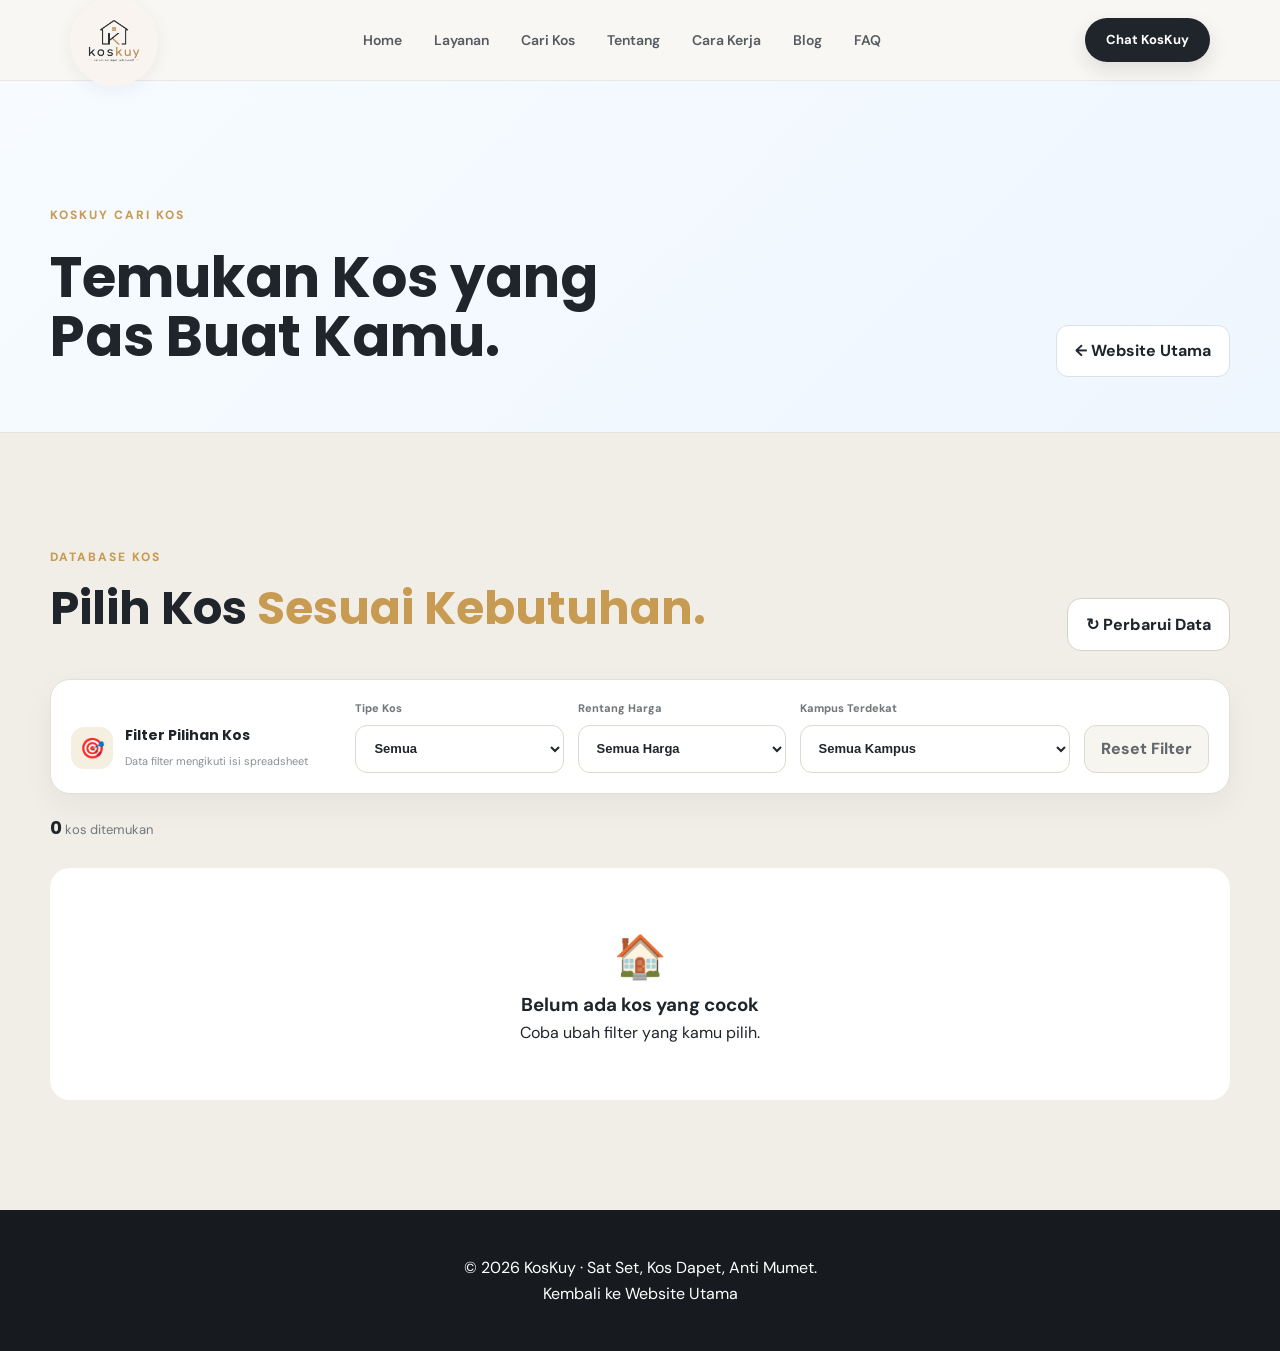
==== commit 7283bf50: "Add files via upload" ====
--- a/cari-kos.html
+++ b/cari-kos.html
@@ -12,10 +12,10 @@
 .detail-gallery{display:flex;gap:8px;overflow-x:auto;margin-top:10px;padding-bottom:4px}.detail-gallery img{width:72px!important;height:58px!important;object-fit:cover;border-radius:9px;cursor:pointer;border:2px solid transparent;flex:0 0 auto}.detail-gallery img.active{border-color:#c8923e}.kos-card-image{position:relative;overflow:hidden;background:#edf2f7}.kos-card-image img{display:block}.detail-grid>div:first-child>img{display:block}
 </style>
 <style>#sheet-status{display:none!important}</style><style>#sheet-status{display:none!important}.kos-card-image{height:auto!important;aspect-ratio:3/4}.kos-card-image img{object-fit:contain!important;object-position:center;background:#f3f1ec}.detail-grid>div:first-child>img#detail-main-image{height:min(68vh,560px)!important;min-height:420px;object-fit:contain!important;object-position:center;background:#f3f1ec}.detail-gallery img{width:74px!important;height:100px!important;object-fit:contain!important;background:#f3f1ec}@media(max-width:700px){.detail-grid>div:first-child>img#detail-main-image{height:430px!important;min-height:0}.detail-gallery img{width:64px!important;height:86px!important}}</style></head><body>
-<header class="navbar"><div class="nav-container"><a href="index.html" class="logo"><img src="logo.jpeg" alt="Logo KosKuy"></a><nav><a href="index.html">Home</a><a href="index.html#layanan">Layanan</a><a href="cari-kos.html">Cari Kos</a><a href="index.html#tentang">Tentang</a><a href="index.html#cara">Cara Kerja</a></nav><a href="https://wa.me/6287711330622?text=Halo%20Koskuy,%20saya%20ingin%20bertanya%20tentang%20jasa%20Koskuy." class="nav-button" target="_blank">Chat KosKuy</a></div></header>
+<header class="navbar"><div class="nav-container"><a href="index.html" class="logo"><img src="logo.jpeg" alt="Logo KosKuy"></a><button class="menu-toggle" type="button" aria-label="Buka menu" aria-expanded="false" onclick="toggleMobileMenu()">☰</button><nav id="main-nav"><a href="index.html">Home</a><a href="index.html#layanan">Layanan</a><a href="cari-kos.html">Cari Kos</a><a href="index.html#tentang">Tentang</a><a href="index.html#cara">Cara Kerja</a><a href="index.html#blog">Blog</a><a href="index.html#faq">FAQ</a></nav><a href="https://wa.me/6287711330622?text=Halo%20Koskuy%2C%20mau%20tanya%20tanya%20dong" class="nav-button" target="_blank" rel="noopener">Chat KosKuy</a></div></header>
 <section class="catalog-hero"><div class="catalog-wrap"><div class="catalog-top"><div><span class="section-tag">KOSKUY CARI KOS</span><h1>Temukan Kos yang<br><span>Pas Buat Kamu.</span></h1></div><a class="back-home" href="index.html">← Website Utama</a></div></div></section>
 <section class="listing-section"><div class="listing-container catalog-wrap"><div class="listing-heading"><div><span class="section-tag">DATABASE KOS</span><h2>Pilih Kos <span>Sesuai Kebutuhan.</span></h2></div><button class="refresh-button" onclick="loadKosData(true)">↻ Perbarui Data</button></div>
-<div class="filter-panel"><div class="filter-title"><span>🎯</span><div><strong>Filter Pilihan Kos</strong><small>Data filter mengikuti isi spreadsheet</small></div></div><label>Tipe Kos<select id="filter-gender" onchange="applyFilters()"><option value="">Semua</option></select></label><label>Rentang Harga<select id="filter-price" onchange="applyFilters()"><option value="">Semua Harga</option><option value="under1">&lt; 1 jt</option><option value="1to15">1–1,5 jt</option><option value="15to2">1,5–2 jt</option><option value="2to25">2–2,5 jt</option><option value="over25">&gt; 2,5 jt</option></select></label><label>Lokasi Kos<select id="filter-location" onchange="applyFilters()"><option value="">Semua Lokasi</option></select></label><button class="clear-filter" onclick="clearFilters()">Reset Filter</button></div>
+<div class="filter-panel"><div class="filter-title"><span>🎯</span><div><strong>Filter Pilihan Kos</strong><small>Data filter mengikuti isi spreadsheet</small></div></div><label>Tipe Kos<select id="filter-gender" onchange="applyFilters()"><option value="">Semua</option></select></label><label>Rentang Harga<select id="filter-price" onchange="applyFilters()"><option value="">Semua Harga</option><option value="under1">&lt; 1 jt</option><option value="1to15">1–1,5 jt</option><option value="15to2">1,5–2 jt</option><option value="2to25">2–2,5 jt</option><option value="over25">&gt; 2,5 jt</option></select></label><label>Kampus Terdekat<select id="filter-location" onchange="applyFilters()"><option value="">Semua Kampus</option></select></label><button class="clear-filter" onclick="clearFilters()">Reset Filter</button></div>
 <div class="listing-meta"><strong id="result-count">0</strong> kos ditemukan <span id="filter-summary"></span></div><div class="kos-grid catalog-grid" id="kos-grid"></div><div id="empty-state" class="no-data" hidden><div style="font-size:42px">🏠</div><h3>Belum ada kos yang cocok</h3><p>Coba ubah filter yang kamu pilih.</p></div></div></section>
 <footer class="catalog-footer"><p>© 2026 KosKuy · Sat Set, Kos Dapet, Anti Mumet.</p><a href="index.html">Kembali ke Website Utama</a></footer>
 <div class="modal" id="kos-modal" onclick="closeModalOnBackdrop(event)"><div class="modal-box"><button class="modal-close" onclick="closeModal()">×</button><div id="modal-content"></div></div></div>
@@ -86,16 +86,39 @@
 function parse(data){let t=data.table,h=t.cols.map((c,i)=>c.label||'Kolom '+(i+1));let rows=t.rows.map(r=>{let o={};h.forEach((x,i)=>o[x]=r.c?.[i]?.f??r.c?.[i]?.v??'');return o}).filter(r=>Object.values(r).some(v=>String(v).trim()));return{headers:h,rows}}
 function loadJsonp(force=false){return new Promise((resolve,reject)=>{let cb='koskuyCB_'+Date.now();let sc=document.createElement('script');let base=`https://docs.google.com/spreadsheets/d/${SHEET_ID}/gviz/tq?tqx=responseHandler:${cb}${SHEET_GID?'&gid='+SHEET_GID:''}${force?'&t='+Date.now():''}`;let timer=setTimeout(()=>{cleanup();reject(new Error('Waktu tunggu Google Sheets habis.'))},15000);function cleanup(){clearTimeout(timer);try{delete window[cb]}catch(e){}sc.remove()}window[cb]=d=>{cleanup();if(!d||d.status!=='ok')return reject(new Error(d?.errors?.[0]?.detailed_message||'Google Sheets mengembalikan error.'));resolve(d)};sc.onerror=()=>{cleanup();reject(new Error('Google Sheets tidak dapat diakses dari browser.'))};sc.src=base;document.head.appendChild(sc)})}
 async function loadKosData(force=false){let st=document.getElementById('sheet-status');try{let data=await loadJsonp(force),p=parse(data);columnMap={};Object.entries(aliases).forEach(([k,a])=>columnMap[k]=col(p.headers,a));if(!columnMap.name)throw new Error('Kolom Nama Kos tidak ditemukan. Header terbaca: '+p.headers.join(', '));allKos=p.rows.map((r,i)=>({...r,__i:i,__price:price(get(r,'price')),__gender:gender(get(r,'gender'))})).filter(r=>get(r,'name').trim());filteredKos=[...allKos];populate();render();if(st) st.innerHTML=`<span class="status-dot success"></span>`;document.getElementById('result-count').textContent=allKos.length}catch(e){console.error(e);allKos=[];filteredKos=[];render();if(st)st.innerHTML='<span class="status-dot error"></span>Data belum bisa dimuat. <small>Detail: '+esc(e.message)+'</small> <button onclick="loadKosData(true)">Coba lagi</button>'}}
-function populate(){let gs=[...new Set(allKos.map(x=>x.__gender).filter(x=>x&&x!=='—'))].sort(),ls=[...new Set(allKos.flatMap(x=>String(get(x,'location')||'').split(/[,;|]/).map(v=>v.trim()).filter(Boolean)))].sort();document.getElementById('filter-gender').innerHTML='<option value="">Semua</option>'+gs.map(x=>`<option>${esc(x)}</option>`).join('');document.getElementById('filter-location').innerHTML='<option value="">Semua Lokasi</option>'+ls.map(x=>`<option>${esc(x)}</option>`).join('')}
-function applyFilters(){let g=document.getElementById('filter-gender').value,p=document.getElementById('filter-price').value,l=document.getElementById('filter-location').value;filteredKos=allKos.filter(k=>{let okg=!g||k.__gender===g,x=k.__price,okp=true;if(p==='under1')okp=x>0&&x<1e6;if(p==='1to15')okp=x>=1e6&&x<=1.5e6;if(p==='15to2')okp=x>1.5e6&&x<=2e6;if(p==='2to25')okp=x>2e6&&x<=2.5e6;if(p==='over25')okp=x>2.5e6;let o=!l||String(get(k,'location')).toLowerCase().includes(l.toLowerCase());return okg&&okp&&o});render()}
+const CAMPUS_RULES=[
+  {label:'UNESA KTT',keys:['unesa ketintang','unesa ktt','universitas negeri surabaya ketintang']},
+  {label:'UNESA Liwet',keys:['unesa liwet','unesa lidah wetan','unesa lidah wetan']},
+  {label:'UINSA',keys:['uinsa','universitas islam negeri sunan ampel']},
+  {label:'Ciputra',keys:['ciputra','universitas ciputra']},
+  {label:'UNAIR',keys:['unair','universitas airlangga','airlangga']},
+  {label:'ITS',keys:['its','institut teknologi sepuluh nopember']},
+  {label:'PPNS',keys:['ppns','politeknik perkapalan negeri surabaya']},
+  {label:'PENS',keys:['pens','politeknik elektronika negeri surabaya']},
+  {label:'UHT',keys:['uht','universitas hang tuah']},
+  {label:'UPN Veteran Jatim',keys:['upn veteran jatim','upn jatim','upn','universitas pembangunan nasional veteran jawa timur']},
+  {label:'UK Petra',keys:['uk petra','petra','universitas kristen petra']},
+  {label:'UNUSA',keys:['unusa','universitas nahdlatul ulama surabaya']},
+  {label:'UNIPA',keys:['unipa','universitas pgri adi buana']},
+  {label:'UNTAG Surabaya',keys:['untag','universitas 17 agustus 1945 surabaya']},
+  {label:'UNITOMO',keys:['unitomo','universitas dr soetomo']},
+  {label:'UWKS',keys:['uwks','universitas wijaya kusuma surabaya']},
+  {label:'UNUSA Kampus B',keys:['unusa kampus b']}
+];
+function rowSearchText(row){return Object.values(row).filter(v=>typeof v!=='number').join(' | ').toLowerCase()}
+function getCampusTags(row){const text=rowSearchText(row);return CAMPUS_RULES.filter(r=>r.keys.some(k=>text.includes(k))).map(r=>r.label)}
+function populate(){let gs=[...new Set(allKos.map(x=>x.__gender).filter(x=>x&&x!=='—'))].sort();allKos.forEach(k=>k.__campuses=getCampusTags(k));let ls=[...new Set(allKos.flatMap(x=>x.__campuses||[]))].sort();document.getElementById('filter-gender').innerHTML='<option value="">Semua</option>'+gs.map(x=>`<option>${esc(x)}</option>`).join('');document.getElementById('filter-location').innerHTML='<option value="">Semua Kampus</option>'+ls.map(x=>`<option>${esc(x)}</option>`).join('')}
+function applyFilters(){let g=document.getElementById('filter-gender').value,p=document.getElementById('filter-price').value,l=document.getElementById('filter-location').value;filteredKos=allKos.filter(k=>{let okg=!g||k.__gender===g,x=k.__price,okp=true;if(p==='under1')okp=x>0&&x<1e6;if(p==='1to15')okp=x>=1e6&&x<=1.5e6;if(p==='15to2')okp=x>1.5e6&&x<=2e6;if(p==='2to25')okp=x>2e6&&x<=2.5e6;if(p==='over25')okp=x>2.5e6;let o=!l||(k.__campuses||[]).includes(l);return okg&&okp&&o});render()}
 function clearFilters(){document.getElementById('filter-gender').value='';document.getElementById('filter-price').value='';document.getElementById('filter-location').value='';applyFilters()}
-function render(){let g=document.getElementById('kos-grid'),e=document.getElementById('empty-state');document.getElementById('result-count').textContent=filteredKos.length;if(!filteredKos.length){g.innerHTML='';e.hidden=false;return}e.hidden=true;g.innerHTML=filteredKos.map(k=>{let n=get(k,'name'),c=get(k,'code'),l=get(k,'location'),t=get(k,'distance'),p=get(k,'price'),r=get(k,'room'),ty=get(k,'gender')||k.__gender,img=imageFor(k);return `<article class="kos-card"><div class="kos-card-image"><img src="${esc(img)}" alt="${esc(n)}" loading="lazy" onerror="this.onerror=null;this.src='https://images.unsplash.com/photo-1522708323590-d24dbb6b0267?auto=format&fit=crop&w=900&q=80'"><span class="gender-badge">${esc(ty)}</span></div><div class="kos-card-body"><div class="kos-location">📍 ${esc(l)}</div>${c?`<p class="campus-line">🏷️ Kode: ${esc(c)}</p>`:''}${t?`<p class="campus-line">⏱️ ${esc(t)} (menit)</p>`:''}<div class="kos-price">${esc(rupiah(p))}<small>/bulan</small></div>${r?`<div class="availability">${esc(r)}</div>`:''}<button class="detail-button" onclick="trackKosClick(${k.__i}); detail(${k.__i})">Info Detail <span>→</span></button></div></article>`}).join('')}
+function render(){let g=document.getElementById('kos-grid'),e=document.getElementById('empty-state');document.getElementById('result-count').textContent=filteredKos.length;if(!filteredKos.length){g.innerHTML='';e.hidden=false;return}e.hidden=true;g.innerHTML=filteredKos.map(k=>{let n=get(k,'name'),c=get(k,'code'),l=get(k,'location'),t=get(k,'distance'),p=get(k,'price'),r=get(k,'room'),ty=get(k,'gender')||k.__gender,img=imageFor(k),campuses=k.__campuses||[];return `<article class="kos-card"><div class="kos-card-image"><img src="${esc(img)}" alt="${esc(n)}" loading="lazy" onerror="this.onerror=null;this.src='https://images.unsplash.com/photo-1522708323590-d24dbb6b0267?auto=format&fit=crop&w=900&q=80'"><span class="gender-badge">${esc(ty)}</span></div><div class="kos-card-body"><div class="kos-location">📍 ${esc(l)}</div>${c?`<p class="campus-line">🏷️ Kode: ${esc(c)}</p>`:''}${campuses.length?`<p class="campus-line">🎓 Dekat: ${esc(campuses.join(', '))}</p>`:''}${t?`<p class="campus-line">⏱️ ${esc(t)} (menit)</p>`:''}<div class="kos-price">${esc(rupiah(p))}<small>/bulan</small></div>${r?`<div class="availability">${esc(r)}</div>`:''}<button class="detail-button" onclick="trackKosClick(${k.__i}); detail(${k.__i})">Info Detail <span>→</span></button></div></article>`}).join('')}
 function detail(i){let k=allKos.find(x=>x.__i===i);if(!k)return;let n=get(k,'name'),c=get(k,'code'),l=get(k,'location'),t=get(k,'distance'),p=get(k,'price'),f=get(k,'facilities'),r=get(k,'room'),ty=get(k,'gender')||k.__gender,msg='Halo Koskuy, mau survei kosan '+n,photos=getPhotoUrls(k),main=imageFor(k);const gallery=photos.length?`<div class="detail-gallery">${photos.map((u,idx)=>`<img src="${esc(u)}" alt="${esc(n)} foto ${idx+1}" class="${idx===0?'active':''}" onclick="this.parentElement.previousElementSibling.src=this.src;this.parentElement.querySelectorAll('img').forEach(x=>x.classList.remove('active'));this.classList.add('active')" onerror="this.style.display='none'">`).join('')}</div>`:'';document.getElementById('modal-content').innerHTML=`<div class="detail-grid"><div><img id="detail-main-image" src="${esc(main)}" alt="${esc(n)}" onerror="this.onerror=null;this.src='https://images.unsplash.com/photo-1522708323590-d24dbb6b0267?auto=format&fit=crop&w=900&q=80'">${gallery}</div><div><span class="section-tag">DETAIL KOS</span><h2>Informasi Kos</h2><div class="detail-price">${esc(rupiah(p))}<small>/bulan</small></div><div class="detail-meta"><div><span>Kode Kos</span><strong>${esc(c||'—')}</strong></div><div><span>Tipe Kos</span><strong>${esc(ty||'—')}</strong></div><div><span>Lokasi</span><strong>${esc(l||'—')}</strong></div><div><span>Waktu Tempuh</span><strong>${esc(t||'—')} <small>(menit)</small></strong></div><div><span>Status Kamar</span><strong>${esc(r||'—')}</strong></div></div><h4>Fasilitas</h4><p class="modal-copy">${esc(f||'Belum dicantumkan')}</p><a class="wa-detail-button btn-primary" href="https://wa.me/${WA_NUMBER}?text=${encodeURIComponent(msg)}" target="_blank">🔍 Mau Survei Kos Ini</a></div></div>`;document.getElementById('kos-modal').classList.add('show')}
 function closeModal(){document.getElementById('kos-modal').classList.remove('show')}function closeModalOnBackdrop(e){if(e.target.id==='kos-modal')closeModal()}document.addEventListener('keydown',e=>{if(e.key==='Escape')closeModal()});
 
-// Pencatatan klik harian di browser. Untuk statistik lintas pengunjung dibutuhkan backend/analytics bersama.
-function todayKey(){return new Date().toISOString().slice(0,10)}
-function trackKosClick(i){try{const key='koskuyClicks_'+todayKey();const data=JSON.parse(localStorage.getItem(key)||'{}');data[i]=(data[i]||0)+1;localStorage.setItem(key,JSON.stringify(data));}catch(e){}}
-function getPopularIndex(){try{const data=JSON.parse(localStorage.getItem('koskuyClicks_'+todayKey())||'{}');let best=-1,bestCount=0;Object.entries(data).forEach(([i,n])=>{if(Number(n)>bestCount){bestCount=Number(n);best=Number(i)}});return best}catch(e){return -1}}
+// Pencatatan klik harian di browser. Untuk statistik gabungan semua pengunjung diperlukan backend/analytics bersama.
+function todayKey(){const d=new Date();return d.getFullYear()+'-'+String(d.getMonth()+1).padStart(2,'0')+'-'+String(d.getDate()).padStart(2,'0')}
+function trackKosClick(i){try{const k=allKos.find(x=>x.__i===i);if(!k)return;const key='koskuyClicks_'+todayKey();const data=JSON.parse(localStorage.getItem(key)||'{}');const code=String(get(k,'code')||get(k,'name')||i).trim();data[code]=(data[code]||0)+1;localStorage.setItem(key,JSON.stringify(data));}catch(e){}}
+function getPopularIndex(){try{const data=JSON.parse(localStorage.getItem('koskuyClicks_'+todayKey())||'{}');let best=-1,bestCount=0;Object.entries(data).forEach(([key,n])=>{if(Number(n)>bestCount){bestCount=Number(n);best=key}});return best}catch(e){return -1}}
+function toggleMobileMenu(){const nav=document.getElementById('main-nav'),btn=document.querySelector('.menu-toggle');if(!nav||!btn)return;const open=nav.classList.toggle('mobile-open');btn.setAttribute('aria-expanded',open?'true':'false');btn.textContent=open?'×':'☰';}
+document.querySelectorAll('#main-nav a').forEach(a=>a.addEventListener('click',()=>{const nav=document.getElementById('main-nav'),btn=document.querySelector('.menu-toggle');if(nav)nav.classList.remove('mobile-open');if(btn){btn.setAttribute('aria-expanded','false');btn.textContent='☰';}}));
 loadKosData();
 </script></body></html>
--- a/style.css
+++ b/style.css
@@ -2080,3 +2080,146 @@
 @media (max-width: 700px) {
     .logo { width: 68px; height: 68px; flex-basis: 68px; }
 }
+
+/* =========================================================
+   KOSKUY V12 - BLOG, FAQ, MOBILE MENU & CTA REFINEMENT
+   ========================================================= */
+.menu-toggle {
+    display: none;
+    width: 42px;
+    height: 42px;
+    border: 1px solid #ded9cf;
+    border-radius: 12px;
+    background: #fff;
+    color: var(--dark);
+    font-size: 22px;
+    line-height: 1;
+    align-items: center;
+    justify-content: center;
+    cursor: pointer;
+    flex: 0 0 42px;
+}
+
+.blog { background: #fff; }
+.blog-grid {
+    max-width: 1180px;
+    margin: 0 auto;
+    display: grid;
+    grid-template-columns: repeat(3, minmax(0, 1fr));
+    gap: 22px;
+}
+.blog-card {
+    position: relative;
+    min-height: 330px;
+    padding: 27px;
+    border: 1px solid #e8e3d9;
+    border-radius: 24px;
+    background: #fbfaf7;
+    overflow: hidden;
+    transition: .3s ease;
+}
+.blog-card::after {
+    content: "";
+    position: absolute;
+    width: 130px;
+    height: 130px;
+    right: -55px;
+    bottom: -55px;
+    border-radius: 50%;
+    background: rgba(200,155,82,.10);
+}
+.blog-card:hover { transform: translateY(-5px); box-shadow: var(--shadow); border-color: rgba(200,155,82,.35); }
+.blog-number { display:block; font-family:Poppins,sans-serif; font-size:12px; font-weight:800; color:var(--gold); margin-bottom:12px; }
+.blog-tag { display:inline-flex; padding:6px 10px; border-radius:999px; background:#f0e8d9; color:#96703a; font-size:9px; font-weight:800; letter-spacing:.8px; margin-bottom:15px; }
+.blog-card h3 { font-family:Poppins,sans-serif; font-size:20px; line-height:1.3; margin-bottom:11px; }
+.blog-card p { color:#6d7278; font-size:13px; line-height:1.7; margin-bottom:14px; }
+.blog-card ul { list-style:none; display:grid; gap:7px; padding:0; }
+.blog-card li { color:#4f565d; font-size:12px; line-height:1.5; padding-left:18px; position:relative; }
+.blog-card li::before { content:"✓"; position:absolute; left:0; color:var(--gold); font-weight:900; }
+
+.faq { background: #f8f7f3; }
+.faq-list { max-width: 920px; margin: 0 auto; display:grid; gap:12px; }
+.faq-item { background:#fff; border:1px solid #e7e2d8; border-radius:18px; overflow:hidden; box-shadow:0 5px 18px rgba(32,37,43,.035); }
+.faq-item summary { list-style:none; cursor:pointer; padding:20px 52px 20px 22px; font-family:Poppins,sans-serif; font-size:15px; font-weight:700; position:relative; }
+.faq-item summary::-webkit-details-marker { display:none; }
+.faq-item summary::after { content:"+"; position:absolute; right:20px; top:16px; font-size:24px; font-weight:400; color:var(--gold); }
+.faq-item[open] summary::after { content:"−"; }
+.faq-item p { padding:0 22px 20px; color:#6d7278; font-size:13px; line-height:1.75; max-width:850px; }
+
+.cta-content h2 strong { font-size: .72em; line-height:1.2; }
+
+@media (max-width: 1100px) {
+    .blog-grid { grid-template-columns: repeat(2, minmax(0, 1fr)); }
+}
+
+@media (max-width: 900px) {
+    .nav-container { position:relative; }
+    .menu-toggle { display:flex; order:2; margin-left:auto; margin-right:10px; }
+    .nav-button { order:3; }
+    nav#main-nav {
+        display:none;
+        position:absolute;
+        left:20px;
+        right:20px;
+        top:calc(100% + 8px);
+        padding:10px;
+        flex-direction:column;
+        align-items:stretch;
+        gap:2px;
+        background:rgba(255,255,255,.98);
+        border:1px solid #e6e1d8;
+        border-radius:18px;
+        box-shadow:0 18px 40px rgba(32,37,43,.12);
+        backdrop-filter:blur(15px);
+    }
+    nav#main-nav.mobile-open { display:flex; }
+    nav#main-nav a { padding:12px 14px; border-radius:10px; font-size:14px; }
+    nav#main-nav a::after { display:none; }
+    nav#main-nav a:hover { background:#f6f1e8; }
+}
+
+@media (max-width: 700px) {
+    .blog-grid { grid-template-columns:1fr; gap:15px; }
+    .blog-card { min-height:0; padding:22px; border-radius:20px; }
+    .blog-card h3 { font-size:18px; }
+    .blog-card p, .blog-card li { font-size:12px; }
+    .faq-item summary { padding:17px 45px 17px 18px; font-size:13px; }
+    .faq-item p { padding:0 18px 18px; font-size:12px; }
+    .cta-content h2 { font-size:31px; }
+    .cta-content h2 strong { font-size:.67em; }
+    .nav-button { padding:9px 12px; font-size:10px; white-space:nowrap; }
+    .menu-toggle { width:40px; height:40px; flex-basis:40px; }
+}
+
+@media (max-width: 430px) {
+    .nav-container { padding:0 14px; }
+    .logo { width:58px; height:58px; flex-basis:58px; }
+    .menu-toggle { margin-right:6px; width:38px; height:38px; flex-basis:38px; }
+    .nav-button { padding:8px 10px; font-size:9px; }
+    nav#main-nav { left:14px; right:14px; }
+}
+
+/* KOSKUY V13 - BLOG STYLE & CAMPUS FILTER SUPPORT */
+.blog-layout{max-width:1180px;margin:0 auto;display:grid;grid-template-columns:minmax(0,1.65fr) minmax(280px,.75fr);gap:34px;align-items:start}
+.blog-main-list{background:#fff;border-top:1px solid #e6e6e6}
+.blog-news-item{padding:25px 8px 25px 0;border-bottom:1px solid #e3e5e8;cursor:pointer;transition:.2s}
+.blog-news-item:hover h3{text-decoration:underline}
+.blog-news-source{font-size:12px;color:#68707a;margin-bottom:9px}
+.blog-news-item h3{font-family:Arial,sans-serif;font-size:24px;line-height:1.25;color:#1b1bb3;margin:0 0 9px;font-weight:600}
+.blog-news-item p{font-family:Arial,sans-serif;color:#4b5560;font-size:15px;line-height:1.65;margin:0 0 9px;max-width:900px}
+.blog-news-meta{font-family:Arial,sans-serif;color:#707780;font-size:12px}
+.blog-side-list{background:#fafafa;border:1px solid #e5e7eb;padding:20px;border-radius:14px}
+.blog-side-title{font-size:11px;letter-spacing:1px;font-weight:800;color:#8b6b39;margin-bottom:5px}
+.blog-side-list button{width:100%;border:0;border-top:1px solid #e2e4e7;background:transparent;padding:16px 0;text-align:left;display:flex;gap:12px;cursor:pointer}
+.blog-side-list button:first-of-type{border-top:0}
+.blog-side-list button span{font-size:12px;color:#8b6b39;font-weight:800;flex:0 0 22px}
+.blog-side-list button strong{font-family:Arial,sans-serif;font-size:14px;line-height:1.4;color:#1f2933}
+.blog-modal{position:fixed;inset:0;background:rgba(15,23,42,.62);display:none;align-items:center;justify-content:center;padding:20px;z-index:1200}
+.blog-modal.show{display:flex}
+.blog-modal-box{background:#fff;width:min(800px,100%);max-height:88vh;overflow:auto;border-radius:20px;padding:38px;position:relative;box-shadow:0 24px 70px rgba(0,0,0,.2)}
+.blog-modal-close{position:absolute;right:15px;top:8px;border:0;background:transparent;font-size:32px;color:#555;cursor:pointer}
+.blog-modal-tag{display:inline-block;background:#f0e8d9;color:#8b6b39;font-size:10px;font-weight:800;letter-spacing:.8px;padding:7px 10px;border-radius:999px}
+.blog-modal-box h2{font-family:Poppins,sans-serif;font-size:30px;line-height:1.25;margin:16px 0 10px}
+.blog-modal-meta{font-size:12px;color:#7a8088;border-bottom:1px solid #e6e6e6;padding-bottom:18px}
+.blog-modal-body p{font-family:Arial,sans-serif;color:#444b53;font-size:15px;line-height:1.8;margin:20px 0}
+@media(max-width:800px){.blog-layout{grid-template-columns:1fr;gap:18px}.blog-news-item{padding-right:0}.blog-news-item h3{font-size:20px}.blog-news-item p{font-size:14px}.blog-side-list{order:2}.blog-modal-box{padding:28px 20px}.blog-modal-box h2{font-size:23px}}
